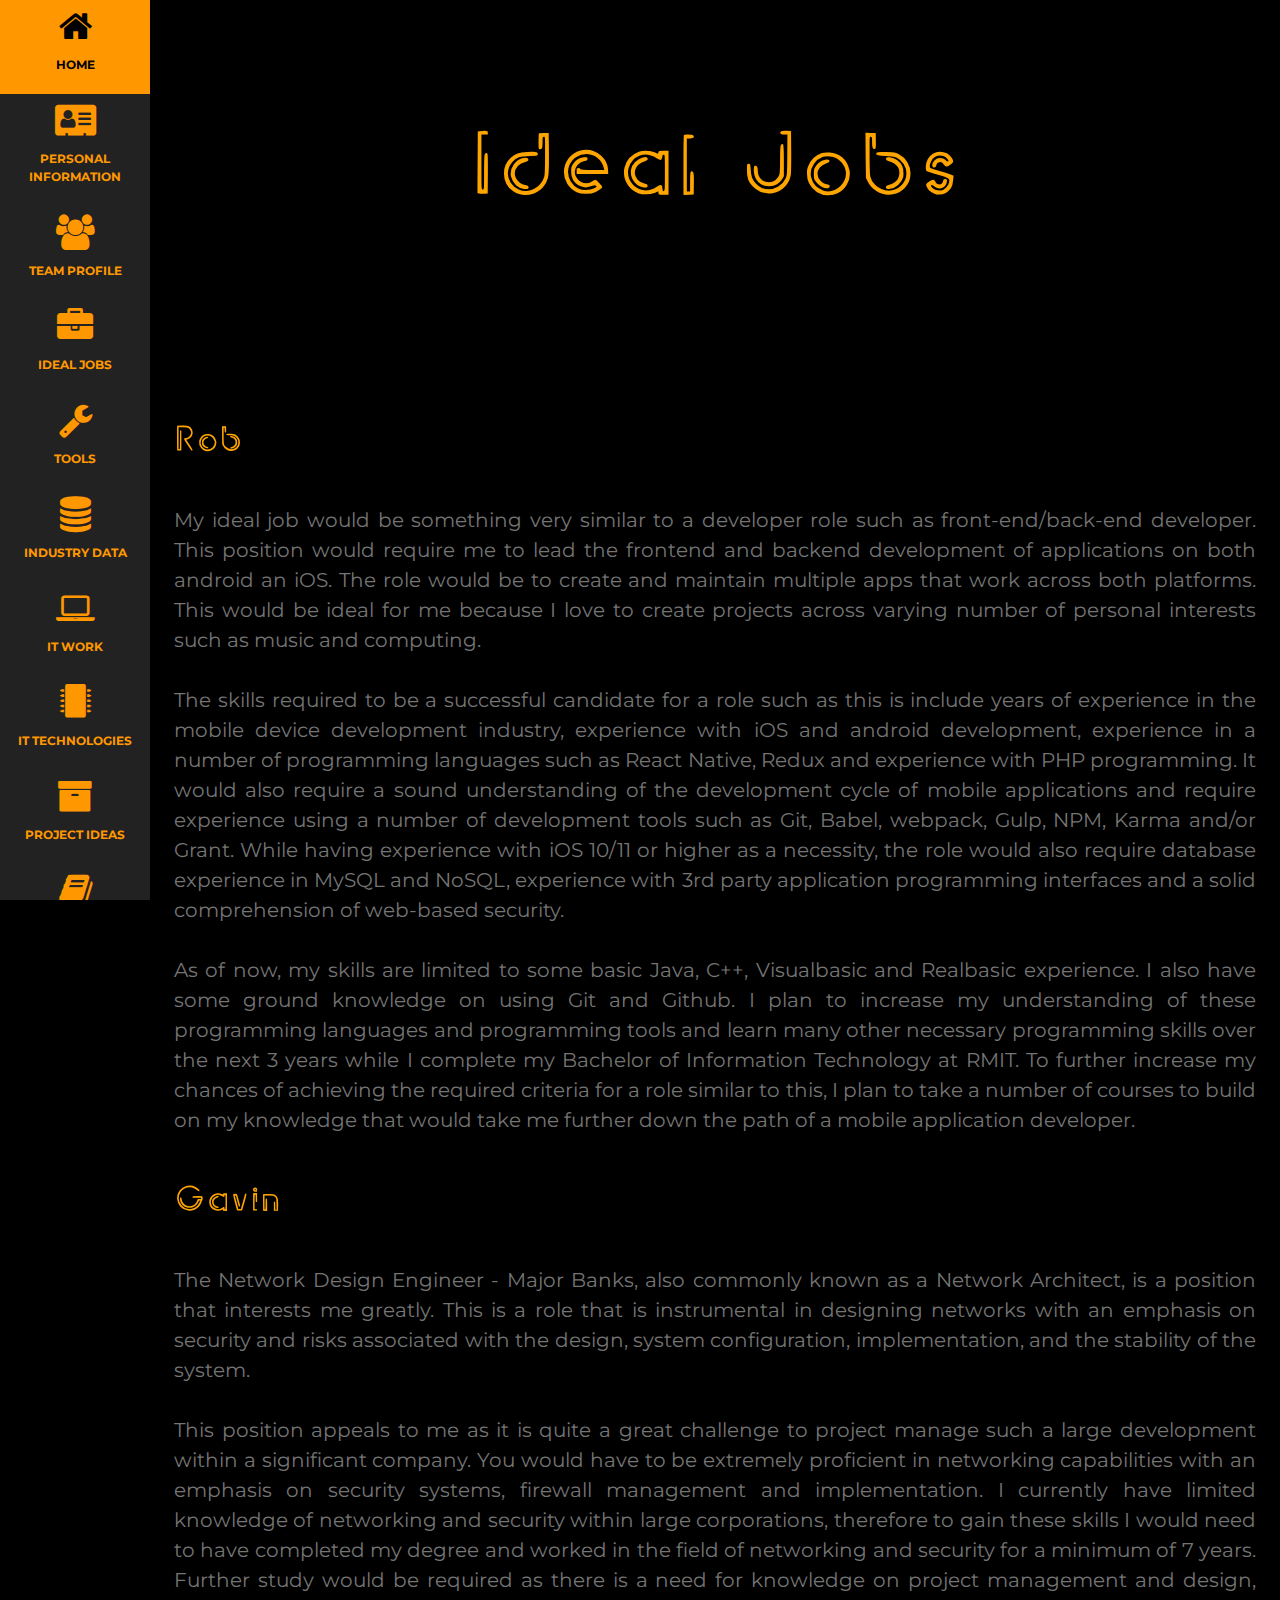
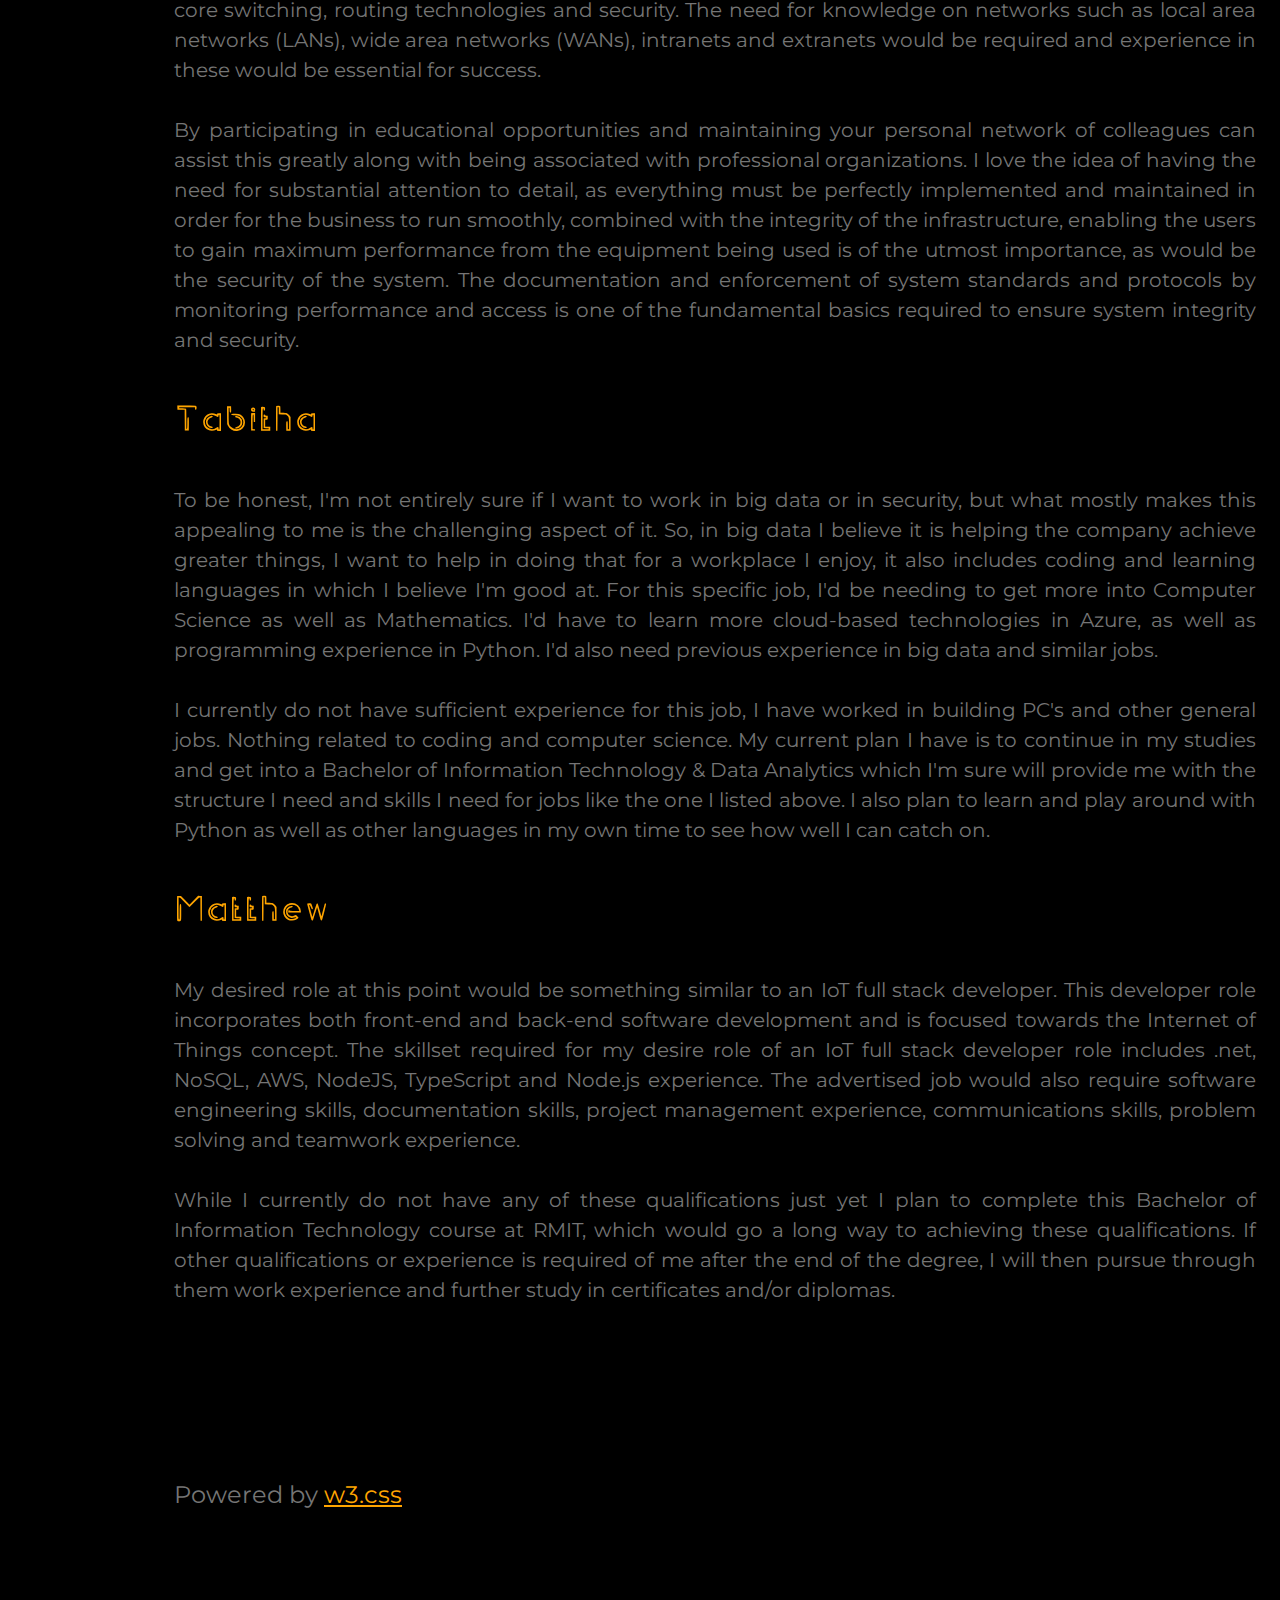
==== Ideal Jobs.html @ 212cff0e "added more pages and updated all the others" ====
<!DOCTYPE html>
<html>
<title>MR GT - Ideal Jobs</title>
<meta charset="UTF-8">
<meta name="viewport" content="width=device-width, initial-scale=1">
<link rel="stylesheet" href="https://www.w3schools.com/w3css/4/w3.css">
<link rel="stylesheet" href="https://fonts.googleapis.com/css?family=Montserrat">
<link rel="stylesheet" href="https://cdnjs.cloudflare.com/ajax/libs/font-awesome/4.7.0/css/font-awesome.min.css">
<link rel="stylesheet" href="Main.css">

<style>
h1,h2,h3,h4,h5,h6 {font-family: Halfomania}
body,p {font-family: "Montserrat", sans-serif}
.w3-row-padding img {margin-bottom: 12px}
.w3-sidebar {width: 150px;background: #222;}
#main {margin-left: 150px}
@media only screen and (max-width: 600px) {#main {margin-left: 0}}
</style>
<body class="w3-black">

<nav class="w3-sidebar w3-bar-block w3-small w3-hide-small w3-center">

  <a href="index.html" class="w3-bar-item w3-button w3-padding-medium w3-text-orange w3-hover-orange">
    <i class="fa fa-fw fa-home w3-xxlarge"></i>
    <p><b>HOME</b></p>
  </a>
  <a href="Personal Information.html" class="w3-bar-item w3-button w3-padding-medium w3-text-orange w3-hover-orange">
    <i class="fa fafw fa-address-card w3-xxlarge"></i>
    <p><b>PERSONAL INFORMATION</b></p>
  </a>
  <a href="Team Profile.html" class="w3-bar-item w3-button w3-padding-medium w3-text-orange w3-hover-orange">
    <i class="fa fa-fw fa-users w3-xxlarge"></i>
    <p><b>TEAM PROFILE</b></p>
  </a>
  <a href="Ideal Jobs.html" class="w3-bar-item w3-button w3-padding-medium w3-text-orange w3-hover-orange">
    <i class="fa fa-fw fa-briefcase w3-xxlarge"></i>
    <p><b>IDEAL JOBS</b></p>
  </a>
  <a href="Tools.html" class="w3-bar-item w3-button w3-padding-medium w3-text-orange w3-hover-orange">
    <i class="fa fa-fw fa-wrench w3-xxlarge"></i>
    <p><b>TOOLS</b></p>
  </a>
  <a href="Industry Data.html" class="w3-bar-item w3-button w3-padding-medium w3-text-orange w3-hover-orange">
    <i class="fa fa-fw fa-database w3-xxlarge"></i>
    <p><b>INDUSTRY DATA</b></p>
  </a>
  <a href="IT Work.html" class="w3-bar-item w3-button w3-padding-medium w3-text-orange w3-hover-orange">
    <i class="fa fa-fw fa-laptop w3-xxlarge"></i>
    <p><b>IT WORK</b></p>
  </a>
  <a href="IT Technologies.html" class="w3-bar-item w3-button w3-padding-medium w3-text-orange w3-hover-orange">
    <i class="fa fa-fw fa-microchip w3-xxlarge"></i>
    <p><b>IT TECHNOLOGIES</b></p>
  </a>
  <a href="Project Ideas.html" class="w3-bar-item w3-button w3-padding-medium w3-text-orange w3-hover-orange">
    <i class="fa fa-fw fa-archive w3-xxlarge"></i>
    <p><b>PROJECT IDEAS</b></p>
  </a>
  <a href="References.html" class="w3-bar-item w3-button w3-padding-medium w3-text-orange w3-hover-orange">
    <i class="fa fa-fw fa-book w3-xxlarge"></i>
    <p><b>REFERENCES</b></p>
  </a>
</nav>

<!-- Navbar on small screens (Hidden on medium and large screens) -->
<div class="w3-top w3-hide-large w3-hide-medium" id="myNavbar">
  <div class="w3-bar w3-black w3-opacity w3-hover-opacity-off w3-center w3-small">
    <a href="index.html" class="w3-bar-item w3-button w3-text-orange" style="width:25% !important">HOME</a>
    <a href="Personal Information.html" class="w3-bar-item w3-button w3-text-orange" style="width:25% !important">PERSONAL IFORMATION</a>
    <a href="Team Profile.html" class="w3-bar-item w3-button w3-text-orange" style="width:25% !important">TEAM PROFILE</a>
    <a href="Ideal Jobs.html" class="w3-bar-item w3-button w3-text-orange" style="width:25% !important">IDEAL JOBS</a>
    <a href="Tools.html" class="w3-bar-item w3-button w3-text-orange" style="width:25% !important">TOOLS</a>
    <a href="Industry Data.html" class="w3-bar-item w3-button w3-text-orange" style="width:25% !important">INDUSTRY DATA</a>
    <a href="IT Work.html" class="w3-bar-item w3-button w3-text-orange" style="width:25% !important">IT WORK</a>
    <a href="IT Technologies.html" class="w3-bar-item w3-button w3-text-orange" style="width:25% !important">IT TECHNOLOGIES</a>
    <a href="Project Ideas.html" class="w3-bar-item w3-button w3-text-orange" style="width:25% !important">PROJECT IDEAS</a>
    <a href="References.html" class="w3-bar-item w3-button w3-text-orange" style="width:25% !important">REFERENCES</a>
  </div>
</div>

<!-- Page Content -->
<div class="w3-padding-large" id="main">
  <!-- Header/Home -->
  <header class="w3-container w3-padding-32 w3-center w3-black" id="home">
    <h1 style="font-size: 150px; color: orange">Ideal Jobs</h1>
  </header>

  <!-- Tools Section -->
  <div class="w3-content w3-justify w3-text-grey w3-padding-64" id="about" style="max-width:1200px">
    	<h3 style="font-size: 60px; color: orange">Rob</h3> 
	<p style="font-size: 20px;">
My ideal job would be something very similar to a developer role such as front-end/back-end developer. 
This position would require me to lead the frontend and backend development of applications on both android an iOS. The role would 
be to create and maintain multiple apps that work across both platforms. This would be ideal for me because I love to create projects 
across varying number of personal interests such as music and computing.<br><br>

The skills required to be a successful candidate for a role such as this is include years of experience in the mobile device development 
industry, experience with iOS and android development, experience in a number of programming languages such as React Native, Redux and 
experience with PHP programming. It would also require a sound understanding of the development cycle of mobile applications and require 
experience using a number of development tools such as Git, Babel, webpack, Gulp, NPM, Karma and/or Grant. While having experience with 
iOS 10/11 or higher as a necessity, the role would also require database experience in MySQL and NoSQL, experience with 3rd party 
application programming interfaces and a solid comprehension of web-based security.<br><br>

As of now, my skills are limited to some basic Java, C++, Visualbasic and Realbasic experience. I also have some ground knowledge on using 
Git and Github. I plan to increase my understanding of these programming languages and programming tools and learn many other necessary 
programming skills over the next 3 years while I complete my Bachelor of Information Technology at RMIT. To further increase my chances of 
achieving the required criteria for a role similar to this, I plan to take a number of courses to build on my knowledge that would take me 
further down the path of a mobile application developer.<br>
	</p>
	<h3 style="font-size: 60px; color: orange">Gavin</h3>
	<p style="font-size: 20px;">
The Network Design Engineer - Major Banks, also commonly known as a Network Architect, is a position that 
interests me greatly. This is a role that is instrumental in designing networks with an emphasis on security and risks associated with 
the design, system configuration, implementation, and the stability of the system.<br><br>

This position appeals to me as it is quite a great challenge to project manage such a large development within a significant company. 
You would have to be extremely proficient in networking capabilities with an emphasis on security systems, firewall management and implementation. 
I currently have limited knowledge of networking and security within large corporations, therefore to gain these skills I would need to have 
completed my degree and worked in the field of networking and security for a minimum of 7 years. Further study would be required as there is a 
need for knowledge on project management and design, core switching, routing technologies and security. The need for knowledge on networks such 
as local area networks (LANs), wide area networks (WANs), intranets and extranets would be required and experience in these would be essential 
for success.<br><br>

 By participating in educational opportunities and maintaining your personal network of colleagues can assist this greatly along with being 
associated with professional organizations. I love the idea of having the need for substantial attention to detail, as everything must be perfectly 
implemented and maintained in order for the business to run smoothly, combined with the integrity of the infrastructure, enabling the users to gain 
maximum performance from the equipment being used is of the utmost importance, as would be the security of the system. The documentation and 
enforcement of system standards and protocols by monitoring performance and access is one of the fundamental basics required to ensure system 
integrity and security.
	</p>
	<h3 style="font-size: 60px; color: orange">Tabitha</h3>
	<p style="font-size: 20px;">
	To be honest, I'm not entirely sure if I want to work in big data or in security, but what mostly makes this appealing to me is the 
challenging aspect of it. So, in big data I believe it is helping the company achieve greater things, I want to help in doing that for a workplace 
I enjoy, it also includes coding and learning languages in which I believe I'm good at. For this specific job, I'd be needing to get more into 
Computer Science as well as Mathematics. I'd have to learn more cloud-based technologies in Azure, as well as programming experience in Python. 
I'd also need previous experience in big data and similar jobs.<br><br>

I currently do not have sufficient experience for this job, I have worked in building PC's and other general jobs. Nothing related to coding and 
computer science. My current plan I have is to continue in my studies and get into a Bachelor of Information Technology & Data Analytics which I'm 
sure will provide me with the structure I need and skills I need for jobs like the one I listed above. I also plan to learn and play around with Python 
as well as other languages in my own time to see how well I can catch on.
	</p>
	<h3 style="font-size: 60px; color: orange">Matthew</h3>
	<p style="font-size: 20px;">
My desired role at this point would be something similar to an IoT full stack developer. This developer role incorporates both front-end and back-end 
software development and is focused towards the Internet of Things concept. The skillset required for my desire role of an IoT full stack developer 
role includes .net, NoSQL, AWS, NodeJS, TypeScript and Node.js experience. The advertised job would also require software engineering skills, 
documentation skills, project management experience, communications skills, problem solving and teamwork experience.<br><br>

While I currently do not have any of these qualifications just yet I plan to complete this Bachelor of Information Technology course at RMIT, which 
would go a long way to achieving these qualifications. If other qualifications or experience is required of me after the end of the degree, I will 
then pursue through them work experience and further study in certificates and/or diplomas.

	</p>
  </div>

  <!-- Footer -->
  <footer class="w3-content w3-padding-64 w3-text-grey w3-xlarge" style="max-width:1200px">
    <p>Powered by <a href="https://www.w3schools.com/w3css/default.asp" style="color: orange">w3.css</a></p>
  </footer>

</div>

</body>
</html>
---- Main.css ----
@font-face {
  font-family: Halfomania;
  src: local(Halfomania-Regular), url('Fonts/halfomania-regular.ttf') format('truetype'),
        url('Fonts/Halfomania-Regular.otf') format('opentype'),
        url('Fonts/halfomania-regular.woff') format('woff'),
        url('Fonts/halfomania-regular.woff2') format('woff2');
  font-weight: normal;
  font-style: normal;
}





@font-face {
    
  font-family: 'Halfomania';
    
  src: local('halfomania-regular.woff') format('woff');
  url('Fonts/halfomania-regular.woff') format('woff');
    
  font-weight: normal;
    
  font-style: normal;


}






@font-face {
    
  font-family: 'Halfomania';
    
  src: local('halfomania-regular.woff2') format('woff2');
         
  url('Fonts/halfomania-regular.woff2'); 
  format('woff');
    
  font-weight: normal;
    
  font-style: normal;


}

div {
  font-family: Halfomania;
}
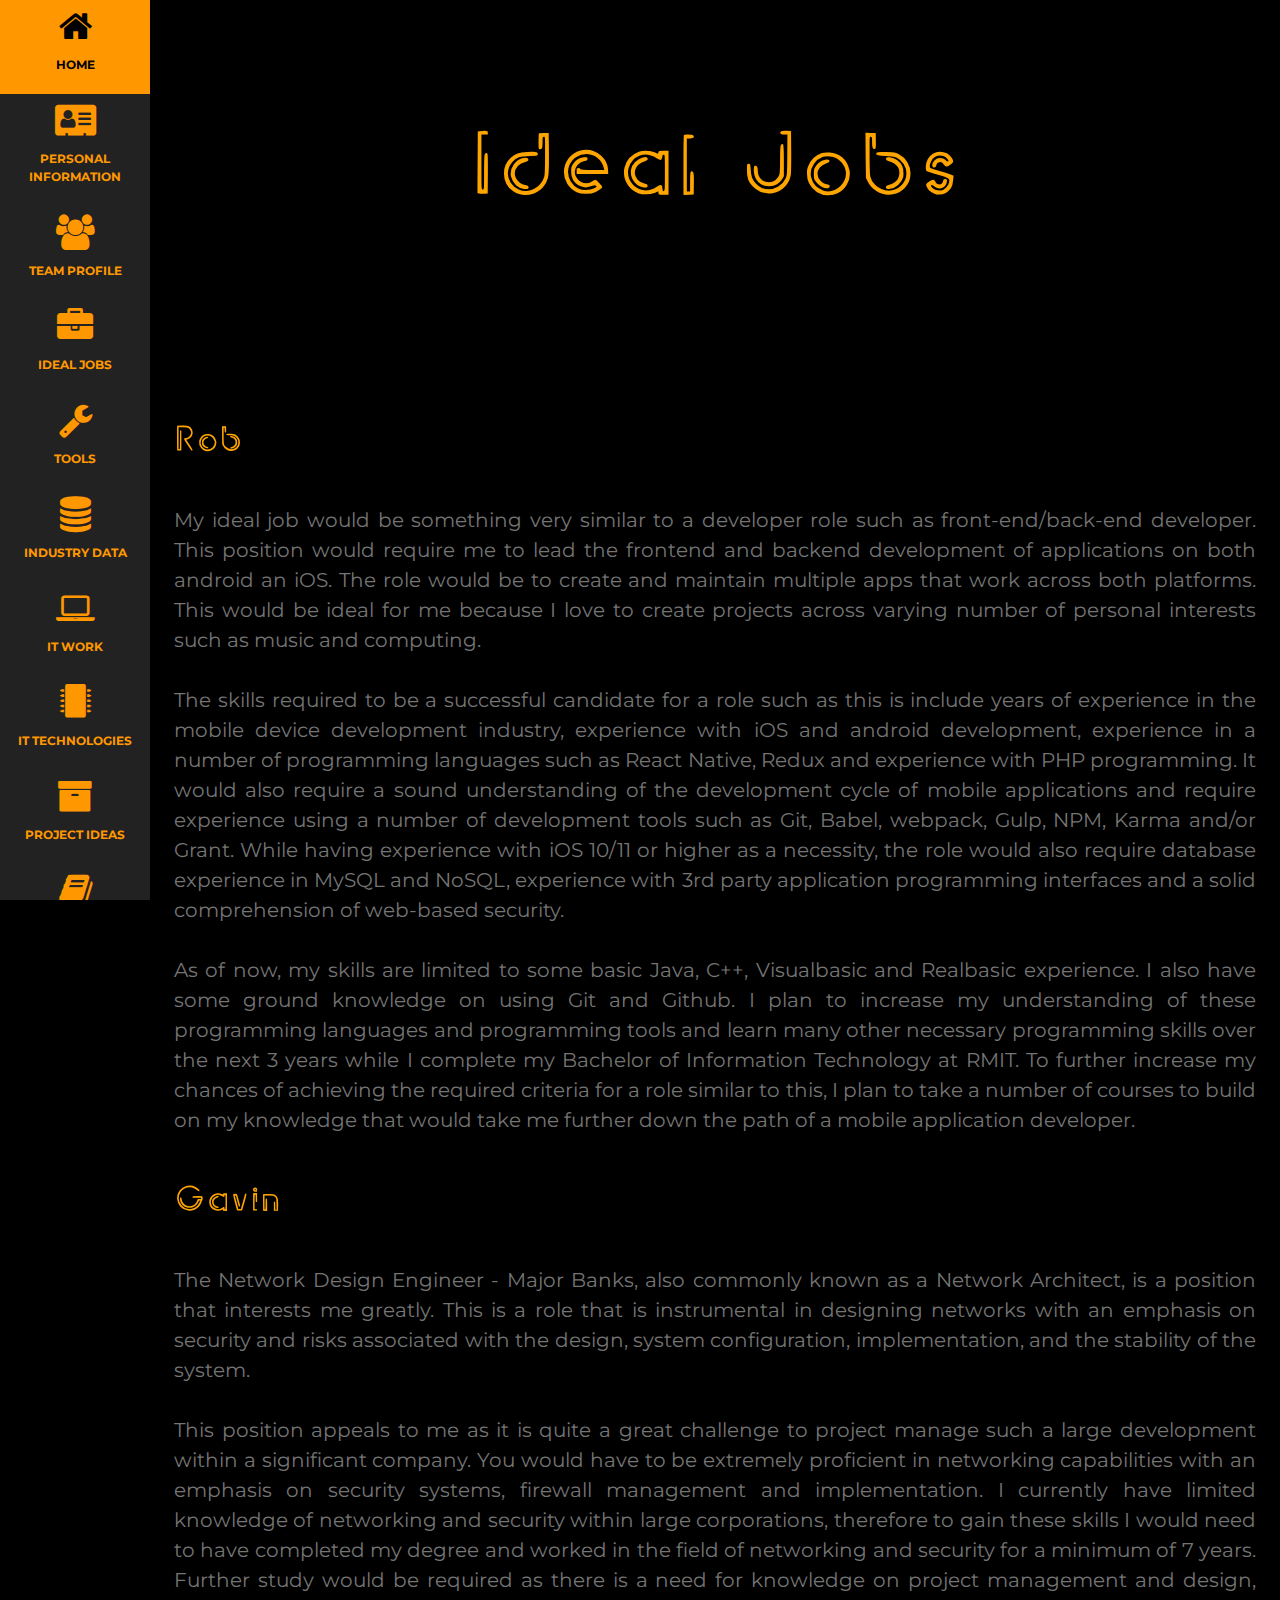
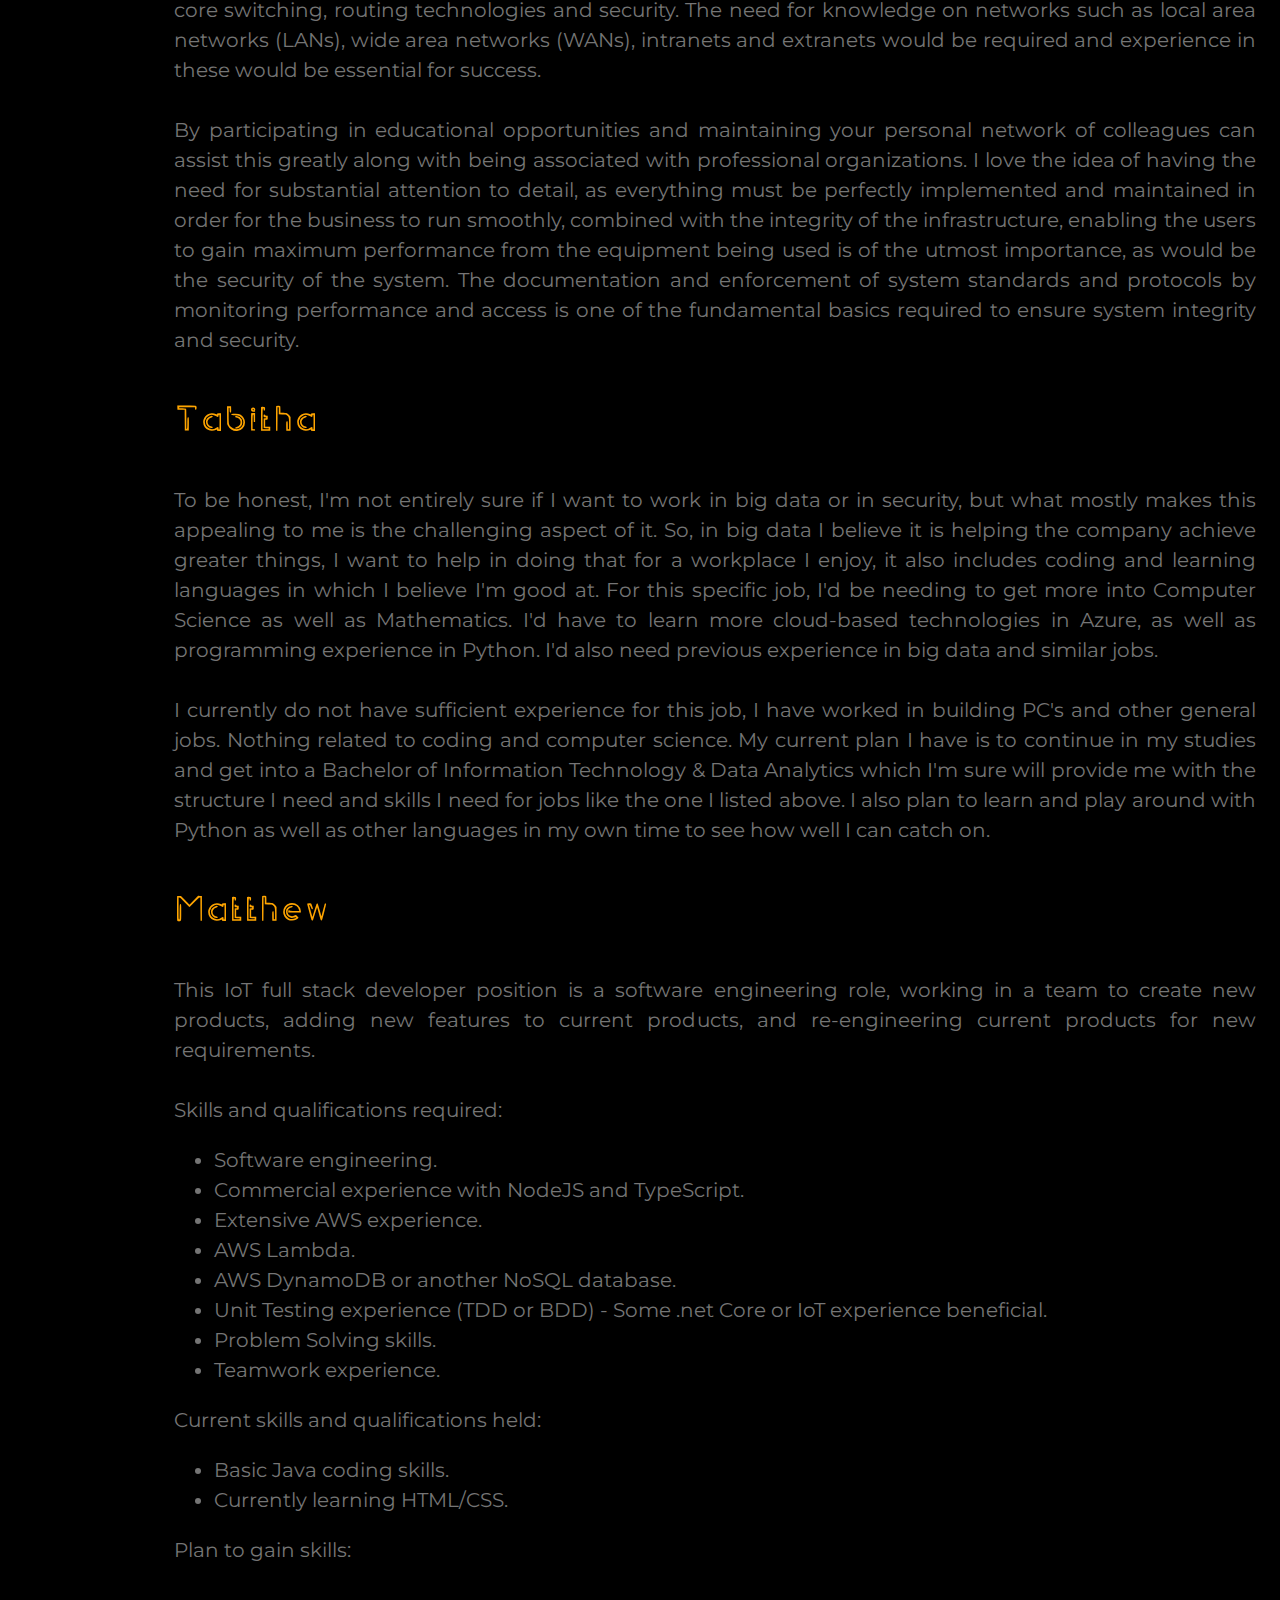
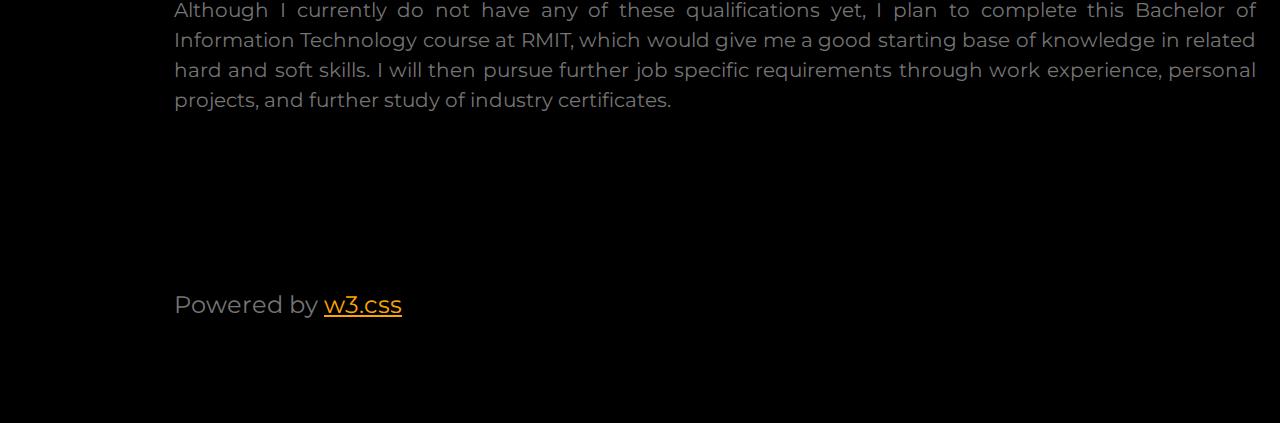
==== commit 70b40a74: "updated files" ====
--- a/Ideal Jobs.html
+++ b/Ideal Jobs.html
@@ -10,7 +10,7 @@
 
 <style>
 h1,h2,h3,h4,h5,h6 {font-family: Halfomania}
-body,p {font-family: "Montserrat", sans-serif}
+body,p, ul {font-family: "Montserrat", sans-serif}
 .w3-row-padding img {margin-bottom: 12px}
 .w3-sidebar {width: 150px;background: #222;}
 #main {margin-left: 150px}
@@ -142,16 +142,29 @@
 as well as other languages in my own time to see how well I can catch on.
 	</p>
 	<h3 style="font-size: 60px; color: orange">Matthew</h3>
-	<p style="font-size: 20px;">
-My desired role at this point would be something similar to an IoT full stack developer. This developer role incorporates both front-end and back-end 
-software development and is focused towards the Internet of Things concept. The skillset required for my desire role of an IoT full stack developer 
-role includes .net, NoSQL, AWS, NodeJS, TypeScript and Node.js experience. The advertised job would also require software engineering skills, 
-documentation skills, project management experience, communications skills, problem solving and teamwork experience.<br><br>
-
-While I currently do not have any of these qualifications just yet I plan to complete this Bachelor of Information Technology course at RMIT, which 
-would go a long way to achieving these qualifications. If other qualifications or experience is required of me after the end of the degree, I will 
-then pursue through them work experience and further study in certificates and/or diplomas.
-
+	<p style="font-size: 20px">
+This IoT full stack developer position is a software engineering role, working in a team to create new products, adding new features to current 
+products, and re-engineering current products for new requirements.<br><br>
+Skills and qualifications required:<br></p>
+<ul style="font-size: 20px">
+  <li>Software engineering.</li>
+  <li>Commercial experience with NodeJS and TypeScript.</li>
+  <li>Extensive AWS experience.</li>
+  <li>AWS Lambda.</li>
+  <li>AWS DynamoDB or another NoSQL database.</li>
+  <li>Unit Testing experience (TDD or BDD) - Some .net Core or IoT experience beneficial.</li>
+  <li>Problem Solving skills.</li>
+  <li>Teamwork experience.</li>
+</ul>
+<p style="font-size: 20px">Current skills and qualifications held:<br></p>
+<ul style="font-size: 20px">
+  <li>Basic Java coding skills.</li>
+  <li>Currently learning HTML/CSS.</li>
+</ul> 
+<p style="font-size: 20px">Plan to gain skills: <br><br>
+Although I currently do not have any of these qualifications yet, I plan to complete this Bachelor of Information Technology course at RMIT, 
+which would give me a good starting base of knowledge in related hard and soft skills. I will then pursue further job specific requirements 
+through work experience, personal projects, and further study of industry certificates.
 	</p>
   </div>
 
